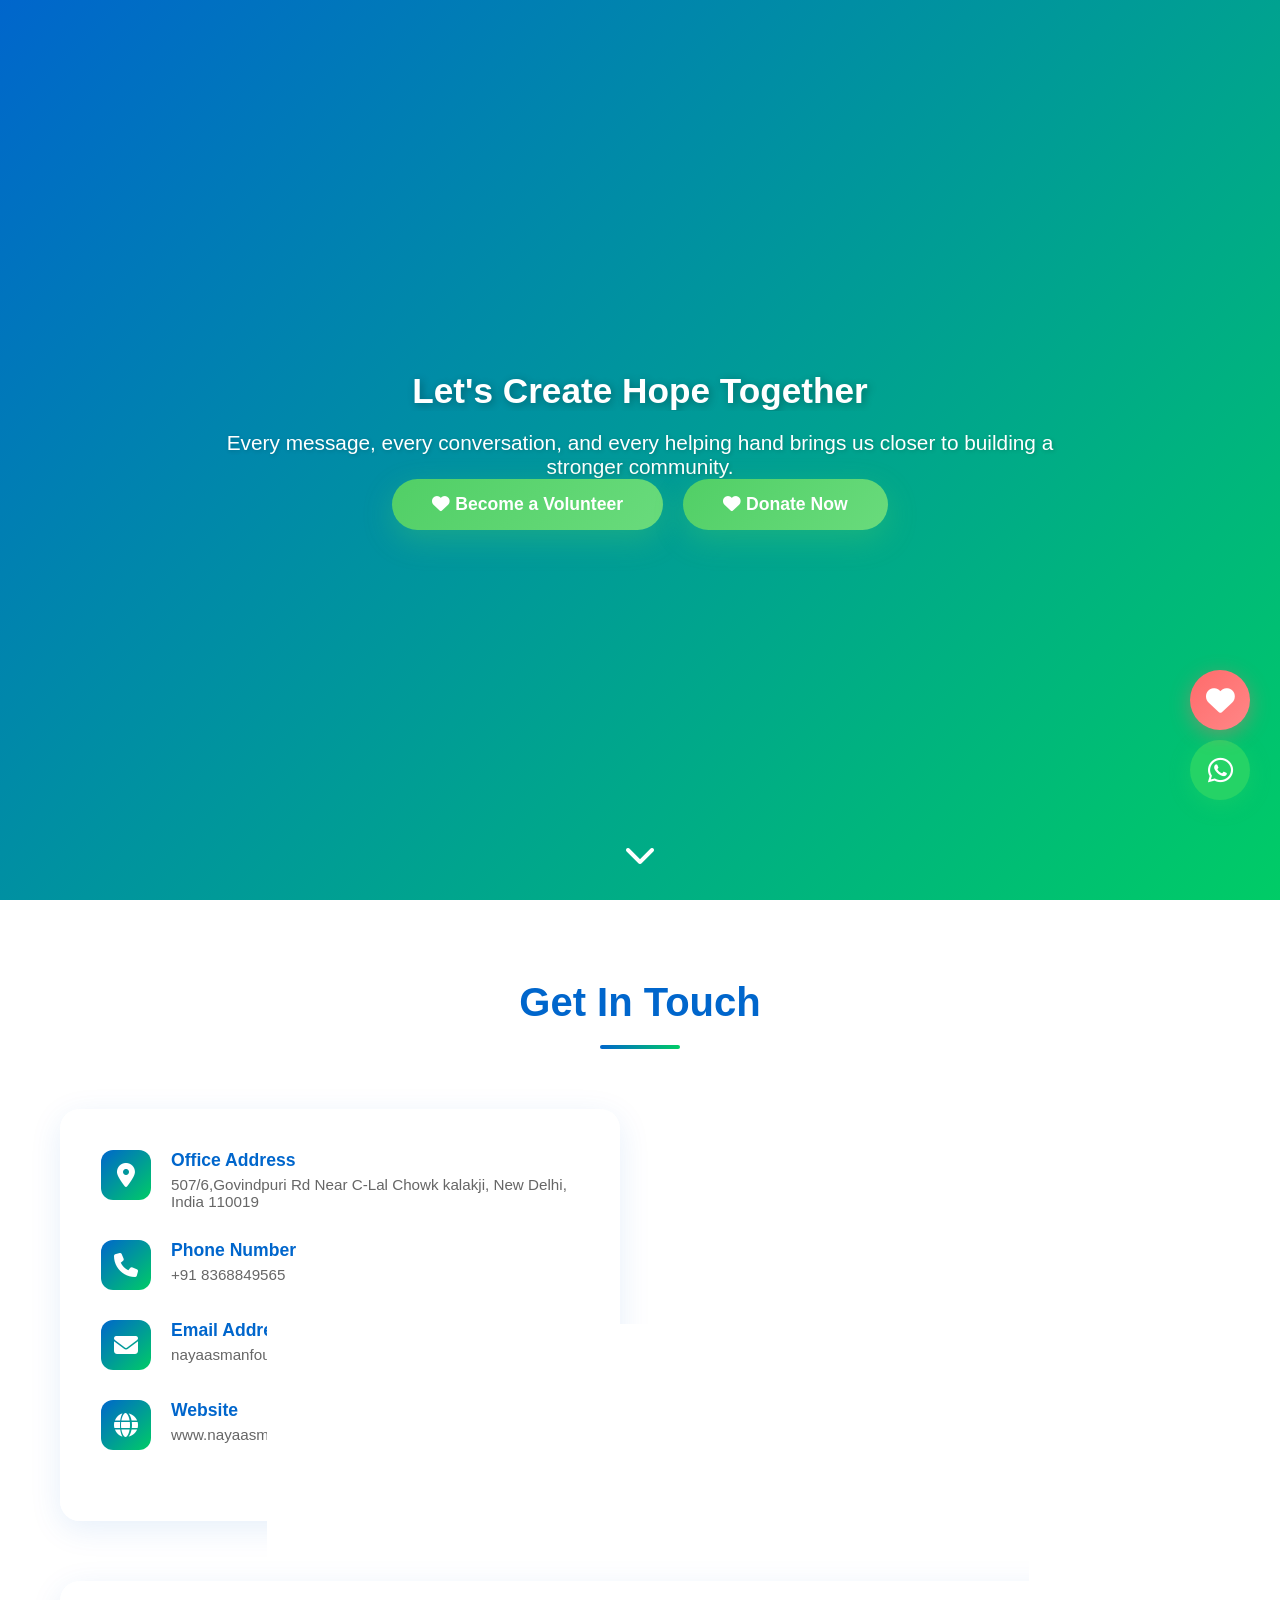
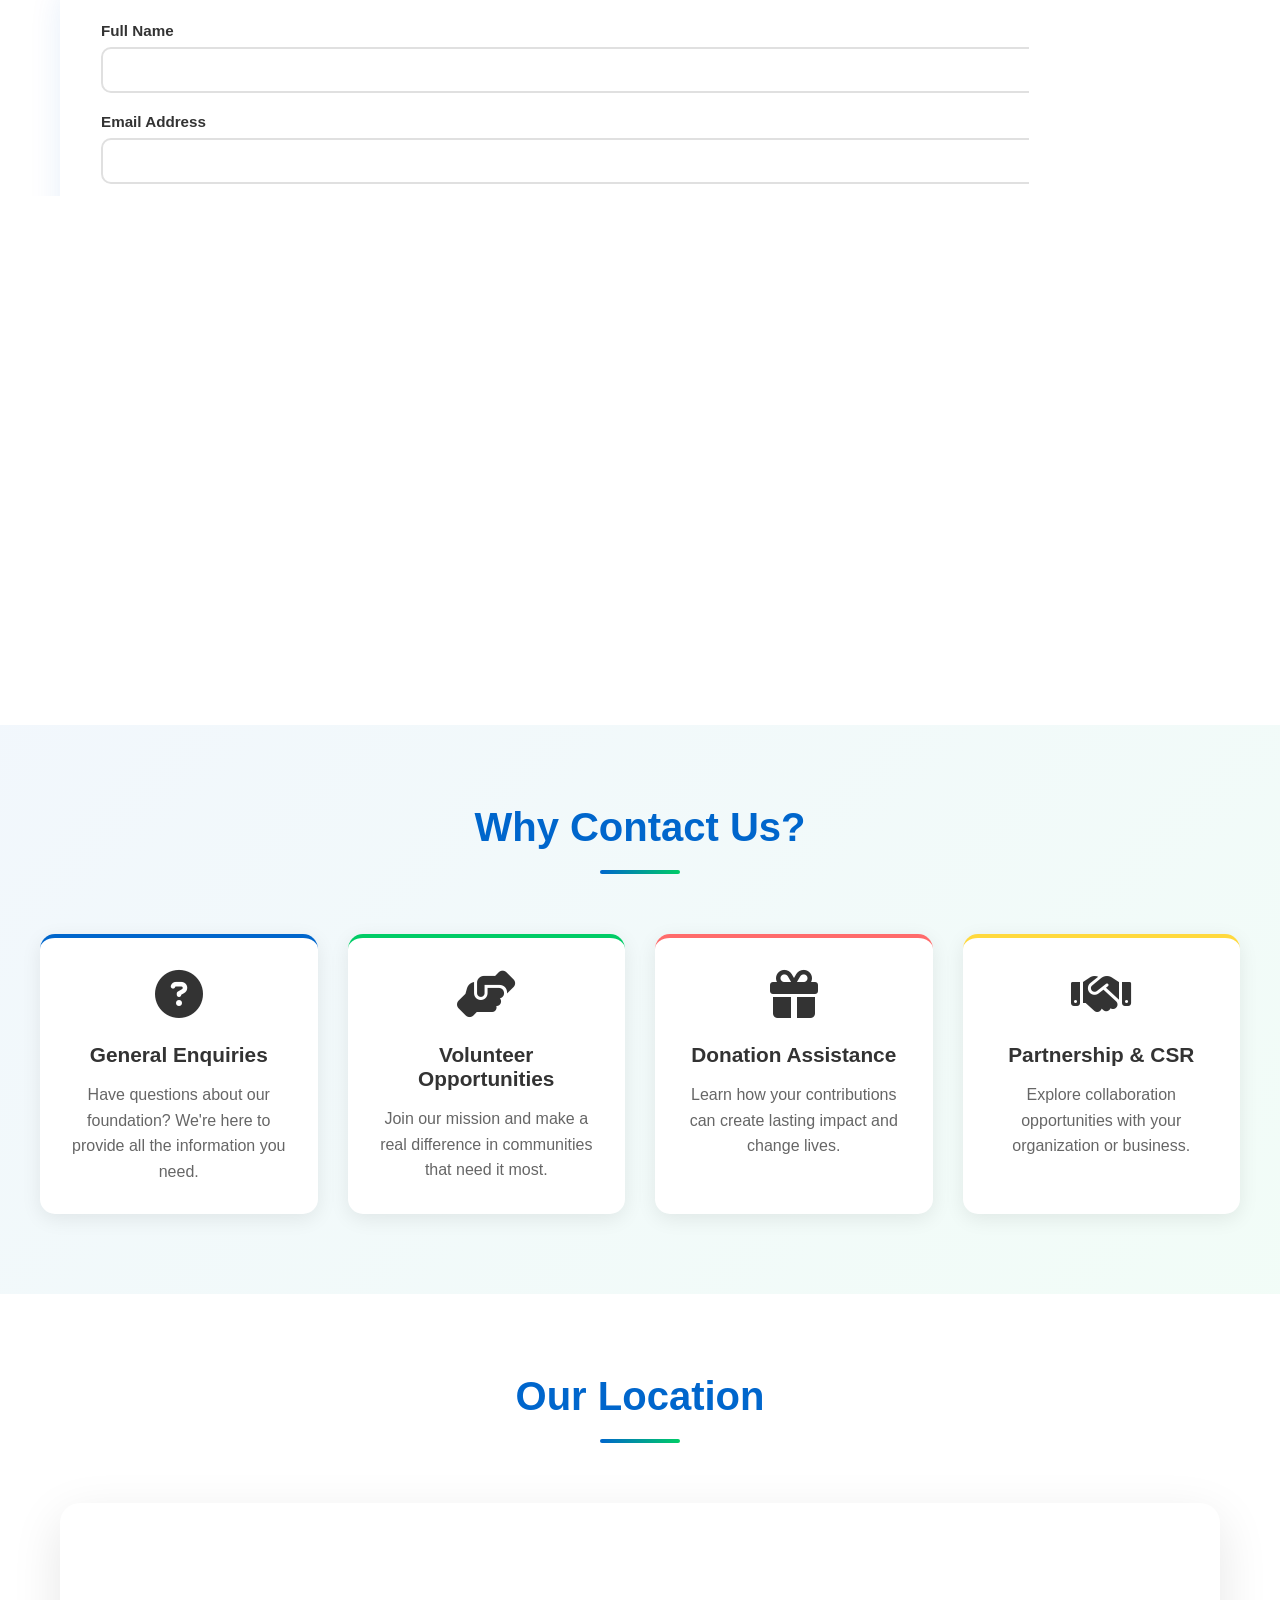
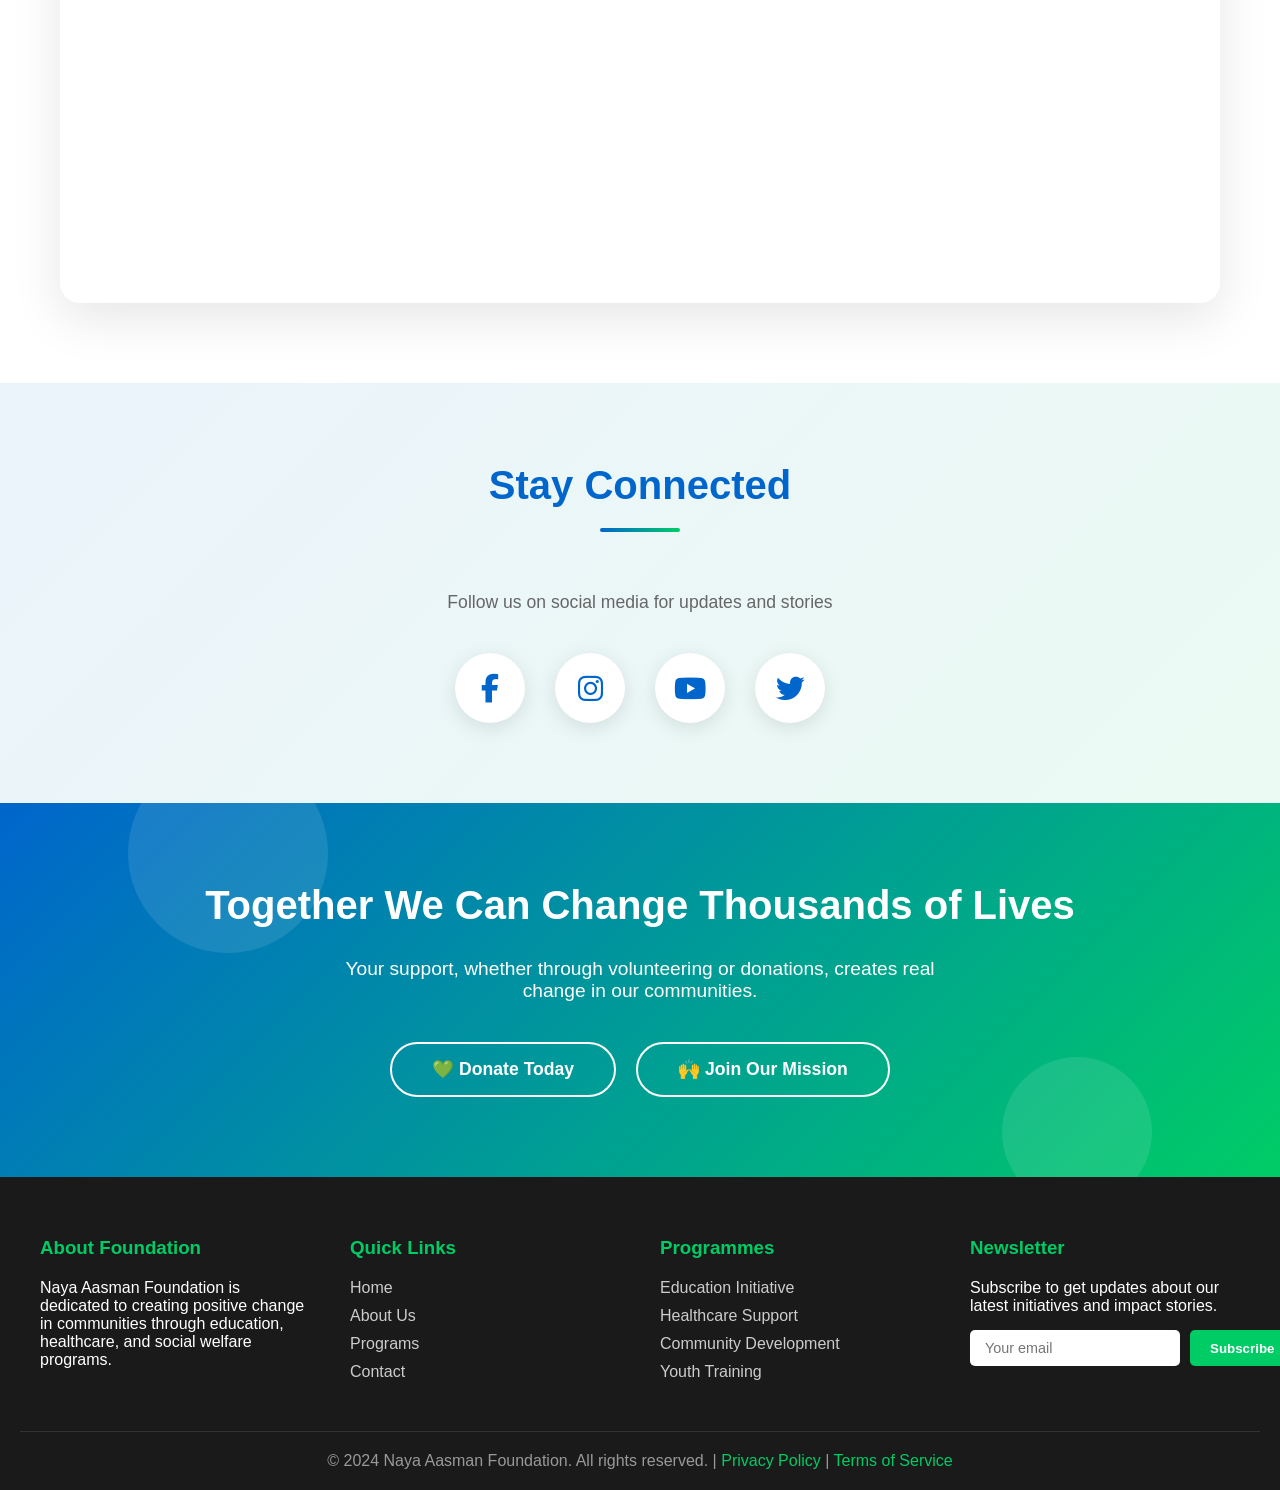
==== contact.html @ c6b13194 "Initial commit via Netlify [skip ci]" ====
<!DOCTYPE html>
<html lang="en">
<head>
    <meta charset="UTF-8">
    <meta name="viewport" content="width=device-width, initial-scale=1.0">
    <title>Contact Us - Naya Aasman Foundation</title>
    <link href="https://cdnjs.cloudflare.com/ajax/libs/font-awesome/6.4.0/css/all.min.css" rel="stylesheet">
    <link href="https://unpkg.com/aos@2.3.1/dist/aos.css" rel="stylesheet">
    <style>
        * {
            margin: 0;
            padding: 0;
            box-sizing: border-box;
        }

        body {
            font-family: 'Segoe UI', Tahoma, Geneva, Verdana, sans-serif;
            background: #ffffff;
            color: #333;
            overflow-x: hidden;
        }

        /* Scroll Progress Bar */
        .scroll-progress {
            position: fixed;
            top: 0;
            left: 0;
            height: 4px;
            background: linear-gradient(90deg, #0066cc, #00cc66);
            width: 0%;
            z-index: 1000;
        }

        /* Cursor Glow */
        .cursor-glow {
            position: fixed;
            width: 40px;
            height: 40px;
            border: 2px solid rgba(0, 102, 204, 0.5);
            border-radius: 50%;
            pointer-events: none;
            z-index: 999;
            box-shadow: 0 0 20px rgba(0, 102, 204, 0.3);
            display: none;
        }

        /* Hero Section */
        .hero {
            position: relative;
            height: 100vh;
            background: linear-gradient(135deg, #0066cc 0%, #00cc66 100%);
            display: flex;
            align-items: center;
            justify-content: center;
            overflow: hidden;
            color: white;
            text-align: center;
        }

        .hero::before {
            content: '';
            position: absolute;
            top: 0;
            left: 0;
            right: 0;
            bottom: 0;
            background: url('https://images.unsplash.com/photo-1559027615-cd2628902d4a?w=1200&h=800&fit=crop') center/cover;
            opacity: 0.4;
            z-index: 0;
        }

        .hero-content {
            position: relative;
            z-index: 1;
            animation: fadeInUp 1s ease-out;
        }

        .hero h1 {
            font-size: 2.2rem;
            font-weight: 700;
            margin-bottom: 20px;
            text-shadow: 2px 2px 8px rgba(0, 0, 0, 0.3);
            animation: typeWriter 3s steps(30) 0.5s forwards;
            overflow: hidden;
            white-space: normal;
            width: 100;
        }

        @keyframes typeWriter {
            from { width: 0; }
            to { width: 100%; }
        }

        .hero p {
            font-size: 1.3rem;
            margin-bottom: 40px;
            max-width: 600px;
            animation: fadeIn 1.5s ease-out 1s both;
            text-shadow: 1px 1px 4px rgba(0, 0, 0, 0.2);
            text-align: center;
            margin: 0 auto;
            width: 90%;
            max-width: 1000px;
        }   

        .hero-buttons {
            display: flex;
            gap: 20px;
            justify-content: center;
            flex-wrap: wrap;
            animation: fadeIn 1.5s ease-out 1.5s both;
        }

        .btn {
            padding: 15px 40px;
            font-size: 1.1rem;
            border: none;
            border-radius: 50px;
            cursor: pointer;
            font-weight: 600;
            transition: all 0.3s ease;
            position: relative;
            overflow: hidden;
        }

        .btn-primary {
            background: linear-gradient(135deg, #ff6b6b, #ff8787);
            color: white;
            box-shadow: 0 10px 30px rgba(255, 107, 107, 0.3);
        }

        .btn-primary:hover {
            transform: translateY(-3px);
            box-shadow: 0 15px 40px rgba(255, 107, 107, 0.5);
        }

        .btn-secondary {
            background: linear-gradient(135deg, #51cf66, #69db7c);
            color: white;
            box-shadow: 0 10px 30px rgba(81, 207, 102, 0.3);
        }

        .btn-secondary:hover {
            transform: translateY(-3px);
            box-shadow: 0 15px 40px rgba(81, 207, 102, 0.5);
        }

        .btn::before {
            content: '';
            position: absolute;
            top: 50%;
            left: 50%;
            width: 0;
            height: 0;
            border-radius: 50%;
            background: rgba(255, 255, 255, 0.3);
            transform: translate(-50%, -50%);
            transition: width 0.6s, height 0.6s;
        }

        .btn:active::before {
            width: 300px;
            height: 300px;
        }

        .scroll-indicator {
            position: absolute;
            bottom: 30px;
            left: 50%;
            transform: translateX(-50%);
            animation: bounce 2s infinite;
            z-index: 1;
        }

        @keyframes bounce {
            0%, 100% { transform: translateX(-50%) translateY(0); }
            50% { transform: translateX(-50%) translateY(10px); }
        }

        /* Contact Section */
        .contact-section {
            padding: 80px 20px;
            max-width: 1200px;
            margin: 0 auto;
        }

        .section-title {
            text-align: center;
            font-size: 2.5rem;
            margin-bottom: 60px;
            color: #0066cc;
            position: relative;
        }

        .section-title::after {
            content: '';
            display: block;
            width: 80px;
            height: 4px;
            background: linear-gradient(90deg, #0066cc, #00cc66);
            margin: 20px auto 0;
            border-radius: 2px;
        }

        .contact-grid {
            display: grid;
            grid-template-columns: 1fr 1fr;
            gap: 40px;
            margin-bottom: 60px;
        }

        .glass-card {
            background: rgba(255, 255, 255, 0.95);
            backdrop-filter: blur(10px);
            border: 1px solid rgba(255, 255, 255, 0.3);
            border-radius: 20px;
            padding: 40px;
            box-shadow: 0 8px 32px rgba(0, 102, 204, 0.1);
            transition: all 0.3s ease;
            position: relative;
            overflow: hidden;
        }

        .glass-card::before {
            content: '';
            position: absolute;
            top: -50%;
            right: -50%;
            width: 200px;
            height: 200px;
            background: linear-gradient(135deg, rgba(0, 102, 204, 0.1), transparent);
            border-radius: 50%;
            transition: all 0.3s ease;
        }

        .glass-card:hover {
            transform: translateY(-10px);
            box-shadow: 0 15px 50px rgba(0, 102, 204, 0.2);
            border-color: rgba(0, 102, 204, 0.3);
        }

        .glass-card:hover::before {
            top: -20%;
            right: -20%;
        }

        .contact-info-item {
            display: flex;
            align-items: flex-start;
            margin-bottom: 30px;
            gap: 20px;
        }

        .contact-icon {
            width: 50px;
            height: 50px;
            background: linear-gradient(135deg, #0066cc, #00cc66);
            border-radius: 12px;
            display: flex;
            align-items: center;
            justify-content: center;
            color: white;
            font-size: 1.5rem;
            flex-shrink: 0;
            transition: all 0.3s ease;
        }

        .contact-info-item:hover .contact-icon {
            transform: rotate(360deg) scale(1.1);
        }

        .contact-info-text h3 {
            font-size: 1.1rem;
            margin-bottom: 5px;
            color: #0066cc;
        }

        .contact-info-text p {
            color: #666;
            font-size: 0.95rem;
        }

        /* Form Styles */
        .form-group {
            margin-bottom: 20px;
        }

        .form-group label {
            display: block;
            margin-bottom: 8px;
            color: #333;
            font-weight: 600;
            font-size: 0.95rem;
        }

        .form-group input,
        .form-group textarea {
            width: 100%;
            padding: 12px 16px;
            border: 2px solid #e0e0e0;
            border-radius: 10px;
            font-family: inherit;
            font-size: 1rem;
            transition: all 0.3s ease;
            background: rgba(255, 255, 255, 0.8);
        }

        .form-group input:focus,
        .form-group textarea:focus {
            outline: none;
            border-color: #0066cc;
            box-shadow: 0 0 20px rgba(0, 102, 204, 0.3);
            background: white;
        }

        .form-group textarea {
            resize: vertical;
            min-height: 120px;
        }

        .submit-btn {
            width: 100%;
            padding: 14px;
            background: linear-gradient(135deg, #0066cc, #00cc66);
            color: white;
            border: none;
            border-radius: 10px;
            font-size: 1.1rem;
            font-weight: 600;
            cursor: pointer;
            transition: all 0.3s ease;
            position: relative;
            overflow: hidden;
        }

        .submit-btn:hover {
            transform: translateY(-2px);
            box-shadow: 0 10px 30px rgba(0, 102, 204, 0.3);
        }

        /* Why Contact Us Section */
        .why-section {
            padding: 80px 20px;
            background: linear-gradient(135deg, rgba(0, 102, 204, 0.05), rgba(0, 204, 102, 0.05));
        }

        .why-grid {
            display: grid;
            grid-template-columns: repeat(auto-fit, minmax(250px, 1fr));
            gap: 30px;
            max-width: 1200px;
            margin: 0 auto;
        }

        .why-card {
            background: white;
            padding: 30px;
            border-radius: 15px;
            text-align: center;
            box-shadow: 0 5px 20px rgba(0, 0, 0, 0.08);
            transition: all 0.3s ease;
            border-top: 4px solid #0066cc;
        }

        .why-card:nth-child(2) { border-top-color: #00cc66; }
        .why-card:nth-child(3) { border-top-color: #ff6b6b; }
        .why-card:nth-child(4) { border-top-color: #ffd93d; }

        .why-card:hover {
            transform: translateY(-10px);
            box-shadow: 0 15px 40px rgba(0, 0, 0, 0.15);
        }

        .why-icon {
            font-size: 3rem;
            margin-bottom: 20px;
        }

        .why-card h3 {
            font-size: 1.3rem;
            margin-bottom: 15px;
            color: #333;
        }

        .why-card p {
            color: #666;
            line-height: 1.6;
        }

        /* Map Section */
        .map-section {
            padding: 80px 20px;
            max-width: 1200px;
            margin: 0 auto;
        }

        .map-container {
            border-radius: 20px;
            overflow: hidden;
            box-shadow: 0 15px 50px rgba(0, 0, 0, 0.1);
            height: 400px;
        }

        .map-container iframe {
            width: 100%;
            height: 100%;
            border: none;
        }

        /* Social Section */
        .social-section {
            padding: 80px 20px;
            background: linear-gradient(135deg, rgba(0, 102, 204, 0.08), rgba(0, 204, 102, 0.08));
            text-align: center;
        }

        .social-icons {
            display: flex;
            justify-content: center;
            gap: 30px;
            flex-wrap: wrap;
            margin-top: 40px;
        }

        .social-icon {
            width: 70px;
            height: 70px;
            border-radius: 50%;
            background: white;
            display: flex;
            align-items: center;
            justify-content: center;
            font-size: 1.8rem;
            cursor: pointer;
            transition: all 0.3s ease;
            box-shadow: 0 5px 20px rgba(0, 0, 0, 0.1);
            color: #0066cc;
        }

        .social-icon:hover {
            transform: scale(1.2) rotate(10deg);
            box-shadow: 0 10px 40px rgba(0, 102, 204, 0.3);
            background: linear-gradient(135deg, #0066cc, #00cc66);
            color: white;
        }

        /* CTA Section */
        .cta-section {
            padding: 80px 20px;
            background: linear-gradient(135deg, #0066cc, #00cc66);
            color: white;
            text-align: center;
            position: relative;
            overflow: hidden;
        }

        .cta-section::before {
            content: '';
            position: absolute;
            width: 200px;
            height: 200px;
            background: rgba(255, 255, 255, 0.1);
            border-radius: 50%;
            top: -50px;
            left: 10%;
            animation: float 6s ease-in-out infinite;
        }

        .cta-section::after {
            content: '';
            position: absolute;
            width: 150px;
            height: 150px;
            background: rgba(255, 255, 255, 0.1);
            border-radius: 50%;
            bottom: -30px;
            right: 10%;
            animation: float 8s ease-in-out infinite;
        }

        @keyframes float {
            0%, 100% { transform: translateY(0px); }
            50% { transform: translateY(30px); }
        }

        .cta-content {
            position: relative;
            z-index: 1;
        }

        .cta-section h2 {
            font-size: 2.5rem;
            margin-bottom: 30px;
        }

        .cta-buttons {
            display: flex;
            gap: 20px;
            justify-content: center;
            flex-wrap: wrap;
        }

        .cta-btn {
            padding: 15px 40px;
            font-size: 1.1rem;
            border: 2px solid white;
            background: transparent;
            color: white;
            border-radius: 50px;
            cursor: pointer;
            font-weight: 600;
            transition: all 0.3s ease;
        }

        .cta-btn:hover {
            background: white;
            color: #0066cc;
            transform: translateY(-3px);
        }

        /* Footer */
        footer {
            background: #1a1a1a;
            color: #fff;
            padding: 60px 20px 20px;
        }

        .footer-grid {
            display: grid;
            grid-template-columns: repeat(auto-fit, minmax(250px, 1fr));
            gap: 40px;
            max-width: 1200px;
            margin: 0 auto 40px;
        }

        .footer-column h3 {
            margin-bottom: 20px;
            color: #00cc66;
        }

        .footer-column ul {
            list-style: none;
        }

        .footer-column ul li {
            margin-bottom: 10px;
        }

        .footer-column ul li a {
            color: #ccc;
            text-decoration: none;
            transition: color 0.3s ease;
        }

        .footer-column ul li a:hover {
            color: #00cc66;
        }

        .newsletter-form {
            display: flex;
            gap: 10px;
            margin-top: 15px;
        }

        .newsletter-form input {
            flex: 1;
            padding: 10px 15px;
            border: none;
            border-radius: 5px;
            font-size: 0.9rem;
        }

        .newsletter-form button {
            padding: 10px 20px;
            background: #00cc66;
            color: white;
            border: none;
            border-radius: 5px;
            cursor: pointer;
            font-weight: 600;
            transition: all 0.3s ease;
        }

        .newsletter-form button:hover {
            background: #0066cc;
        }

        .footer-bottom {
            border-top: 1px solid #333;
            padding-top: 20px;
            text-align: center;
            color: #999;
        }

        .back-to-top {
            position: fixed;
            bottom: 30px;
            right: 30px;
            width: 50px;
            height: 50px;
            background: linear-gradient(135deg, #0066cc, #00cc66);
            color: white;
            border: none;
            border-radius: 50%;
            cursor: pointer;
            display: none;
            align-items: center;
            justify-content: center;
            font-size: 1.5rem;
            transition: all 0.3s ease;
            z-index: 100;
        }

        .back-to-top:hover {
            transform: translateY(-5px);
            box-shadow: 0 10px 30px rgba(0, 102, 204, 0.3);
        }

        /* Floating Buttons */
        .floating-whatsapp {
            position: fixed;
            bottom: 100px;
            right: 30px;
            width: 60px;
            height: 60px;
            background: #25d366;
            border-radius: 50%;
            display: flex;
            align-items: center;
            justify-content: center;
            color: white;
            font-size: 1.8rem;
            cursor: pointer;
            box-shadow: 0 5px 20px rgba(37, 211, 102, 0.4);
            transition: all 0.3s ease;
            z-index: 100;
        }

        .floating-whatsapp:hover {
            transform: scale(1.1);
            box-shadow: 0 8px 30px rgba(37, 211, 102, 0.6);
        }

        .floating-donate {
            position: fixed;
            bottom: 170px;
            right: 30px;
            width: 60px;
            height: 60px;
            background: linear-gradient(135deg, #ff6b6b, #ff8787);
            border-radius: 50%;
            display: flex;
            align-items: center;
            justify-content: center;
            color: white;
            font-size: 1.8rem;
            cursor: pointer;
            box-shadow: 0 5px 20px rgba(255, 107, 107, 0.4);
            transition: all 0.3s ease;
            z-index: 100;
        }

        .floating-donate:hover {
            transform: scale(1.1);
            box-shadow: 0 8px 30px rgba(255, 107, 107, 0.6);
        }

        /* Responsive */
        @media (max-width: 768px) {
            .hero h1 {
                font-size: 2.3rem;
            }

            .hero p {
                font-size: 1rem;
            }

            .contact-grid {
                grid-template-columns: 1fr;
            }

            .hero-buttons {
                flex-direction: column;
                align-items: center;
            }

            .btn {
                width: 100%;
                max-width: 300px;
            }

            .section-title {
                font-size: 2rem;
            }

            .cta-section h2 {
                font-size: 1.8rem;
            }

            .social-icons {
                gap: 20px;
            }

            .social-icon {
                width: 60px;
                height: 60px;
                font-size: 1.5rem;
            }
        }

        /* Animations */
        @keyframes fadeInUp {
            from {
                opacity: 0;
                transform: translateY(30px);
            }
            to {
                opacity: 1;
                transform: translateY(0);
            }
        }

        @keyframes fadeIn {
            from { opacity: 0; }
            to { opacity: 1; }
        }

        @keyframes slideInLeft {
            from {
                opacity: 0;
                transform: translateX(-30px);
            }
            to {
                opacity: 1;
                transform: translateX(0);
            }
        }

        @keyframes slideInRight {
            from {
                opacity: 0;
                transform: translateX(30px);
            }
            to {
                opacity: 1;
                transform: translateX(0);
            }
        }

        @keyframes zoomIn {
            from {
                opacity: 0;
                transform: scale(0.8);
            }
            to {
                opacity: 1;
                transform: scale(1);
            }
        }

        @keyframes pulse {
            0%, 100% { transform: scale(1); }
            50% { transform: scale(1.05); }
        }
    </style>
</head>
<body>
    <!-- Scroll Progress Bar -->
    <div class="scroll-progress"></div>

    <!-- Cursor Glow -->
    <div class="cursor-glow"></div>

    <!-- Hero Section -->
    <section class="hero">
        <div class="hero-content">
            <h1>Let's Create Hope Together</h1>
            <p>Every message, every conversation, and every helping hand brings us closer to building a stronger community.</p>
            <div class="hero-buttons">
              <button class="btn btn-secondary"
onclick="window.open('https://docs.google.com/forms/d/e/1FAIpQLSdoHEEeg2iQK3jfkUw9FH0BPsLVIeZlTxKzeRnTHbmZfkricw/viewform?usp=sharing','_blank')">
    <i class="fas fa-heart"></i> Become a Volunteer
</button>
             <button class="btn btn-secondary" onclick="scrollToSection('cta')">
                    <i class="fas fa-heart"></i> Donate Now
                </button>
            </div>
        </div>
        <div class="scroll-indicator">
            <i class="fas fa-chevron-down" style="font-size: 2rem; color: white;"></i>
        </div>
    </section>

    <!-- Contact Section -->
    <section class="contact-section" id="contact">
        <h2 class="section-title" data-aos="fade-up">Get In Touch</h2>
        
        <div class="contact-grid">
            <!-- Left Card - Contact Info -->
            <div class="glass-card" data-aos="fade-right">
                <div class="contact-info-item">
                    <div class="contact-icon">
                        <i class="fas fa-map-marker-alt"></i>
                    </div>
                    <div class="contact-info-text">
                        <h3>Office Address</h3>
                        <p>507/6,Govindpuri Rd Near C-Lal Chowk kalakji, New Delhi, India 110019</p>
                    </div>
                </div>

                <div class="contact-info-item">
                    <div class="contact-icon">
                        <i class="fas fa-phone"></i>
                    </div>
                    <div class="contact-info-text">
                        <h3>Phone Number</h3>
                        <p>+91 8368849565</p>
                    </div>
                </div>

                <div class="contact-info-item">
                    <div class="contact-icon">
                        <i class="fas fa-envelope"></i>
                    </div>
                    <div class="contact-info-text">
                        <h3>Email Address</h3>
                        <p>nayaasmanfoundation26@gmail.com</p>
                    </div>
                </div>

                <div class="contact-info-item">
                    <div class="contact-icon">
                        <i class="fas fa-globe"></i>
                    </div>
                    <div class="contact-info-text">
                        <h3>Website</h3>
                        <p>www.nayaasmanfoundation.in</p>
                    </div>
                </div>

                    </div>
                    </div>
                </div>
            </div>

            <!-- Right Card - Contact Form -->
            <div class="glass-card" data-aos="fade-left">
                <form id="contactForm" onsubmit="handleSubmit(event)">
                    <div class="form-group">
                        <label for="name">Full Name</label>
                        <input type="text" id="name" name="name" required>
                    </div>

                    <div class="form-group">
                        <label for="email">Email Address</label>
                        <input type="email" id="email" name="email" required>
                    </div>

                    <div class="form-group">
                        <label for="phone">Phone Number</label>
                        <input type="tel" id="phone" name="phone">
                    </div>

                    <div class="form-group">
                        <label for="subject">Subject</label>
                        <input type="text" id="subject" name="subject" required>
                    </div>

                    <div class="form-group">
                        <label for="message">Message</label>
                        <textarea id="message" name="message" required></textarea>
                    </div>

                    <button type="submit" class="submit-btn">
                        <i class="fas fa-paper-plane"></i> Send Message
                    </button>
                </form>
            </div>
        </div>
    </section>

    <!-- Why Contact Us Section -->
    <section class="why-section">
        <h2 class="section-title" data-aos="fade-up">Why Contact Us?</h2>
        
        <div class="why-grid">
            <div class="why-card" data-aos="zoom-in">
                <div class="why-icon">
                    <i class="fas fa-question-circle"></i>
                </div>
                <h3>General Enquiries</h3>
                <p>Have questions about our foundation? We're here to provide all the information you need.</p>
            </div>

            <div class="why-card" data-aos="zoom-in" data-aos-delay="100">
                <div class="why-icon">
                    <i class="fas fa-hands-helping"></i>
                </div>
                <h3>Volunteer Opportunities</h3>
                <p>Join our mission and make a real difference in communities that need it most.</p>
            </div>

            <div class="why-card" data-aos="zoom-in" data-aos-delay="200">
                <div class="why-icon">
                    <i class="fas fa-gift"></i>
                </div>
                <h3>Donation Assistance</h3>
                <p>Learn how your contributions can create lasting impact and change lives.</p>
            </div>

            <div class="why-card" data-aos="zoom-in" data-aos-delay="300">
                <div class="why-icon">
                    <i class="fas fa-handshake"></i>
                </div>
                <h3>Partnership & CSR</h3>
                <p>Explore collaboration opportunities with your organization or business.</p>
            </div>
        </div>
    </section>

    <!-- Map Section -->
    <section class="map-section">
        <h2 class="section-title" data-aos="fade-up">Our Location</h2>
        <div class="map-container" data-aos="zoom-in">
            <iframe src="https://www.google.com/maps?q=House%20No.507/6,%20Govindpuri%20Road,%20Near%20C-Lal%20Chowk,%20Kalkaji,%20New%20Delhi,%20Delhi%20110019&output=embed"
             allowfullscreen="" loading="lazy" referrerpolicy="no-referrer-when-downgrade"></iframe>

         </div>
    </section>

    <!-- Social Media Section -->
    <section class="social-section">
        <h2 class="section-title" data-aos="fade-up">Stay Connected</h2>
        <p style="font-size: 1.1rem; color: #666; margin-bottom: 30px;">Follow us on social media for updates and stories</p>
        
        <div class="social-icons">
            <div class="social-icon" data-aos="zoom-in" onclick="window.open('https://www.facebook.com/share/1DThBAtfhg/','_blank')">
                <i class="fab fa-facebook-f"></i>
            </div>
            <div class="social-icon" data-aos="zoom-in" data-aos-delay="100" onclick="window.open('https://www.instagram.com/nayaaasmanfoundation143?igsh=OGJtY2ptcmdudWdv','_blank')">
                <i class="fab fa-instagram"></i>
            </div>
            
            <div class="social-icon" data-aos="zoom-in" data-aos-delay="300" onclick="window.open('https://youtube.com/@jyotidhiman-e2y?si=2LieQbLExZByF5TI','_blank')">
                <i class="fab fa-youtube"></i>
            </div>
            <div class="social-icon" data-aos="zoom-in" data-aos-delay="400" onclick="window.open('#')">
                <i class="fab fa-twitter"></i>
            </div>
           
        </div>
    </section>

    <!-- CTA Section -->
    <section class="cta-section" id="cta">
        <div class="cta-content" data-aos="fade-up">
            <h2>Together We Can Change Thousands of Lives</h2>
            <p style="font-size: 1.2rem; margin: 20px 0 40px; max-width: 600px; margin-left: auto; margin-right: auto;">Your support, whether through volunteering or donations, creates real change in our communities.</p>
            <div class="cta-buttons">
                <button class="cta-btn" onclick="window.location.href='donation.html'">
                💚 Donate Today</button>
                <button class="cta-btn" onclick="window.location.href='index.html'">
    🙌 Join Our Mission
</button>
            </div>
        </div>
    </section>

    <!-- Footer -->
    <footer>
        <div class="footer-grid">
            <div class="footer-column">
                <h3>About Foundation</h3>
                <p>Naya Aasman Foundation is dedicated to creating positive change in communities through education, healthcare, and social welfare programs.</p>
            </div>

            <div class="footer-column">
                <h3>Quick Links</h3>
                <ul>
                 <li><a href="index.html">Home</a></li>                    <li><a href="#about">About Us</a></li>
                    <li><a href="#programs">Programs</a></li>
                    <li><a href="#contact">Contact</a></li>
                </ul>
            </div>

            <div class="footer-column">
                <h3>Programmes</h3>
                <ul>
                    <li><a href="#">Education Initiative</a></li>
                    <li><a href="#">Healthcare Support</a></li>
                    <li><a href="#">Community Development</a></li>
                    <li><a href="#">Youth Training</a></li>
                </ul>
            </div>

            <div class="footer-column">
                <h3>Newsletter</h3>
                <p>Subscribe to get updates about our latest initiatives and impact stories.</p>
                <div class="newsletter-form">
                    <input type="email" placeholder="Your email">
                    <button type="button">Subscribe</button>
                </div>
            </div>
        </div>

        <div class="footer-bottom">
            <p>&copy; 2024 Naya Aasman Foundation. All rights reserved. | <a href="#" style="color: #00cc66; text-decoration: none;">Privacy Policy</a> | <a href="#" style="color: #00cc66; text-decoration: none;">Terms of Service</a></p>
        </div>
    </footer>

    <!-- Floating Buttons -->
    <div class="floating-whatsapp" onclick="window.open('https://wa.me/918368849565')">
        <i class="fab fa-whatsapp"></i>
    </div>

    <div class="floating-donate" onclick="scrollToSection('cta')">
        <i class="fas fa-heart"></i>
    </div>

    <!-- Back to Top Button -->
    <button class="back-to-top" id="backToTop" onclick="scrollToTop()">
        <i class="fas fa-arrow-up"></i>
    </button>

    <!-- Scripts -->
    <script src="https://unpkg.com/aos@2.3.1/dist/aos.js"></script>
    <script>
        // Initialize AOS
        AOS.init({
            duration: 1000,
            once: false,
            mirror: true
        });

        // Scroll Progress Bar
        window.addEventListener('scroll', () => {
            const scrollTop = window.scrollY;
            const docHeight = document.documentElement.scrollHeight - window.innerHeight;
            const scrollPercent = (scrollTop / docHeight) * 100;
            document.querySelector('.scroll-progress').style.width = scrollPercent + '%';

            // Show/Hide Back to Top Button
            const backToTop = document.getElementById('backToTop');
            if (scrollTop > 300) {
                backToTop.style.display = 'flex';
            } else {
                backToTop.style.display = 'none';
            }
        });

        // Cursor Glow Effect
        const cursorGlow = document.querySelector('.cursor-glow');
        document.addEventListener('mousemove', (e) => {
            cursorGlow.style.left = e.clientX - 20 + 'px';
            cursorGlow.style.top = e.clientY - 20 + 'px';
            cursorGlow.style.display = 'block';
        });

        document.addEventListener('mouseleave', () => {
            cursorGlow.style.display = 'none';
        });

        // Smooth Scroll
        function scrollToSection(sectionId) {
            const section = document.getElementById(sectionId);
            if (section) {
                section.scrollIntoView({ behavior: 'smooth' });
            }
        }

        // Back to Top
        function scrollToTop() {
            window.scrollTo({ top: 0, behavior: 'smooth' });
        }

        // Form Submission
        function handleSubmit(event) {
            event.preventDefault();
            
            const form = event.target;
            const formData = new FormData(form);
            
            // Show success animation
            const submitBtn = form.querySelector('.submit-btn');
            const originalText = submitBtn.innerHTML;
            submitBtn.innerHTML = '<i class="fas fa-check"></i> Message Sent!';
            submitBtn.style.background = 'linear-gradient(135deg, #51cf66, #69db7c)';
            
            // Reset form
            form.reset();
            
            // Reset button after 3 seconds
            setTimeout(() => {
                submitBtn.innerHTML = originalText;
                submitBtn.style.background = 'linear-gradient(135deg, #0066cc, #00cc66)';
            }, 3000);
        }

        // Parallax Effect on Scroll
        window.addEventListener('scroll', () => {
            const hero = document.querySelector('.hero');
            const scrollPosition = window.scrollY;
            hero.style.backgroundPosition = `center ${scrollPosition * 0.5}px`;
        });
    </script>
</body>
</html>
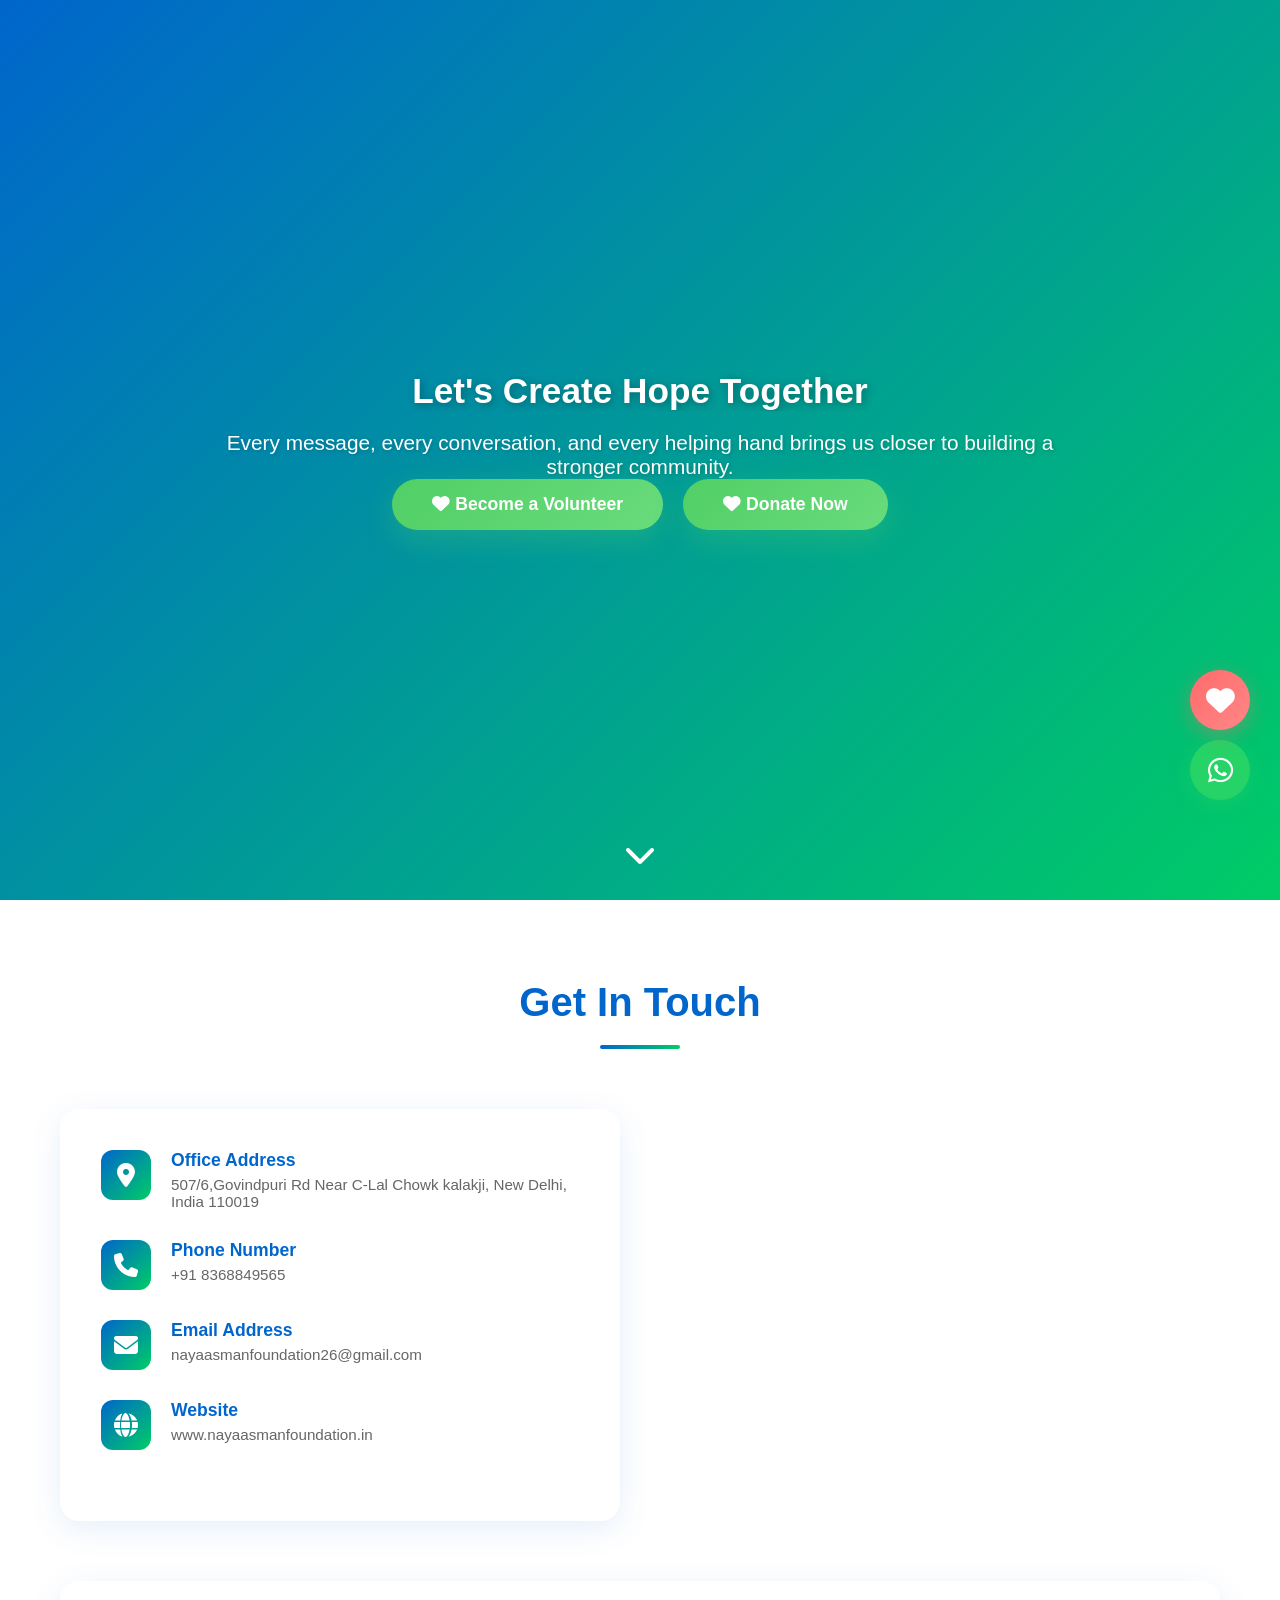
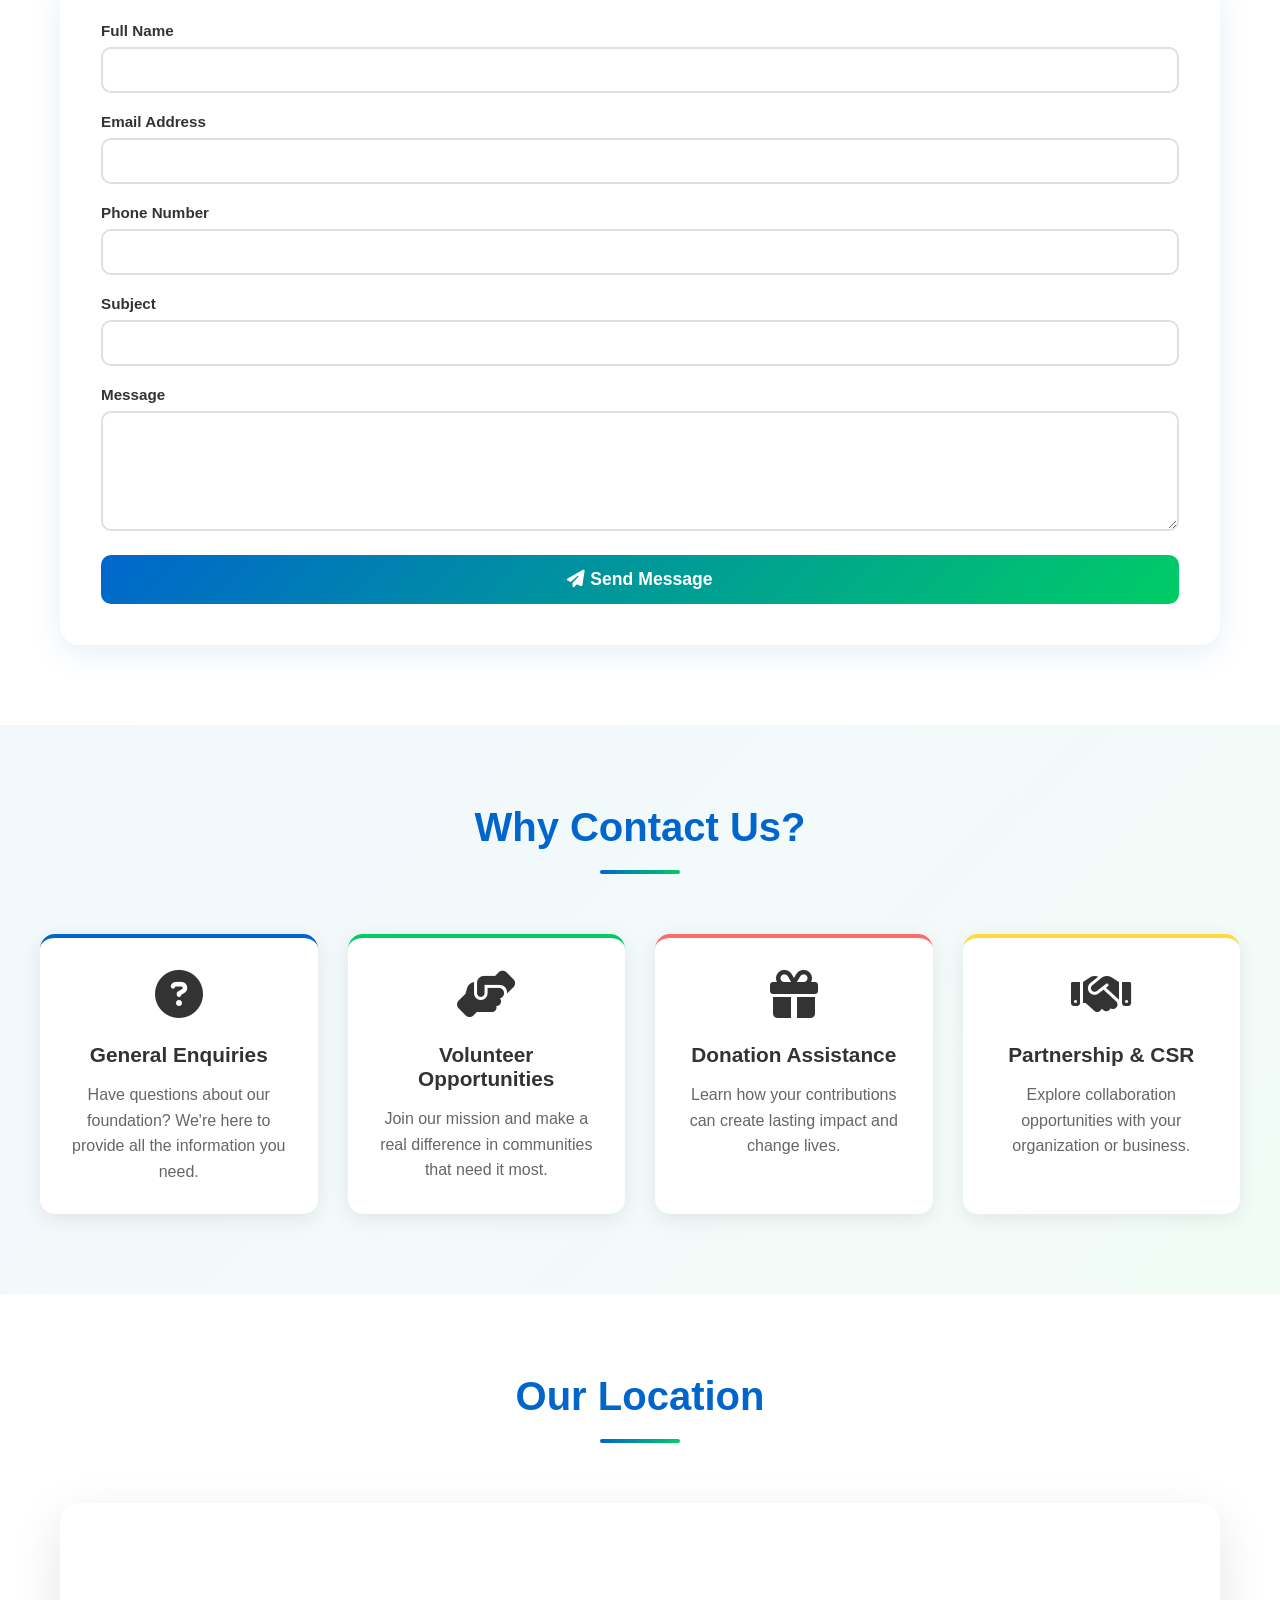
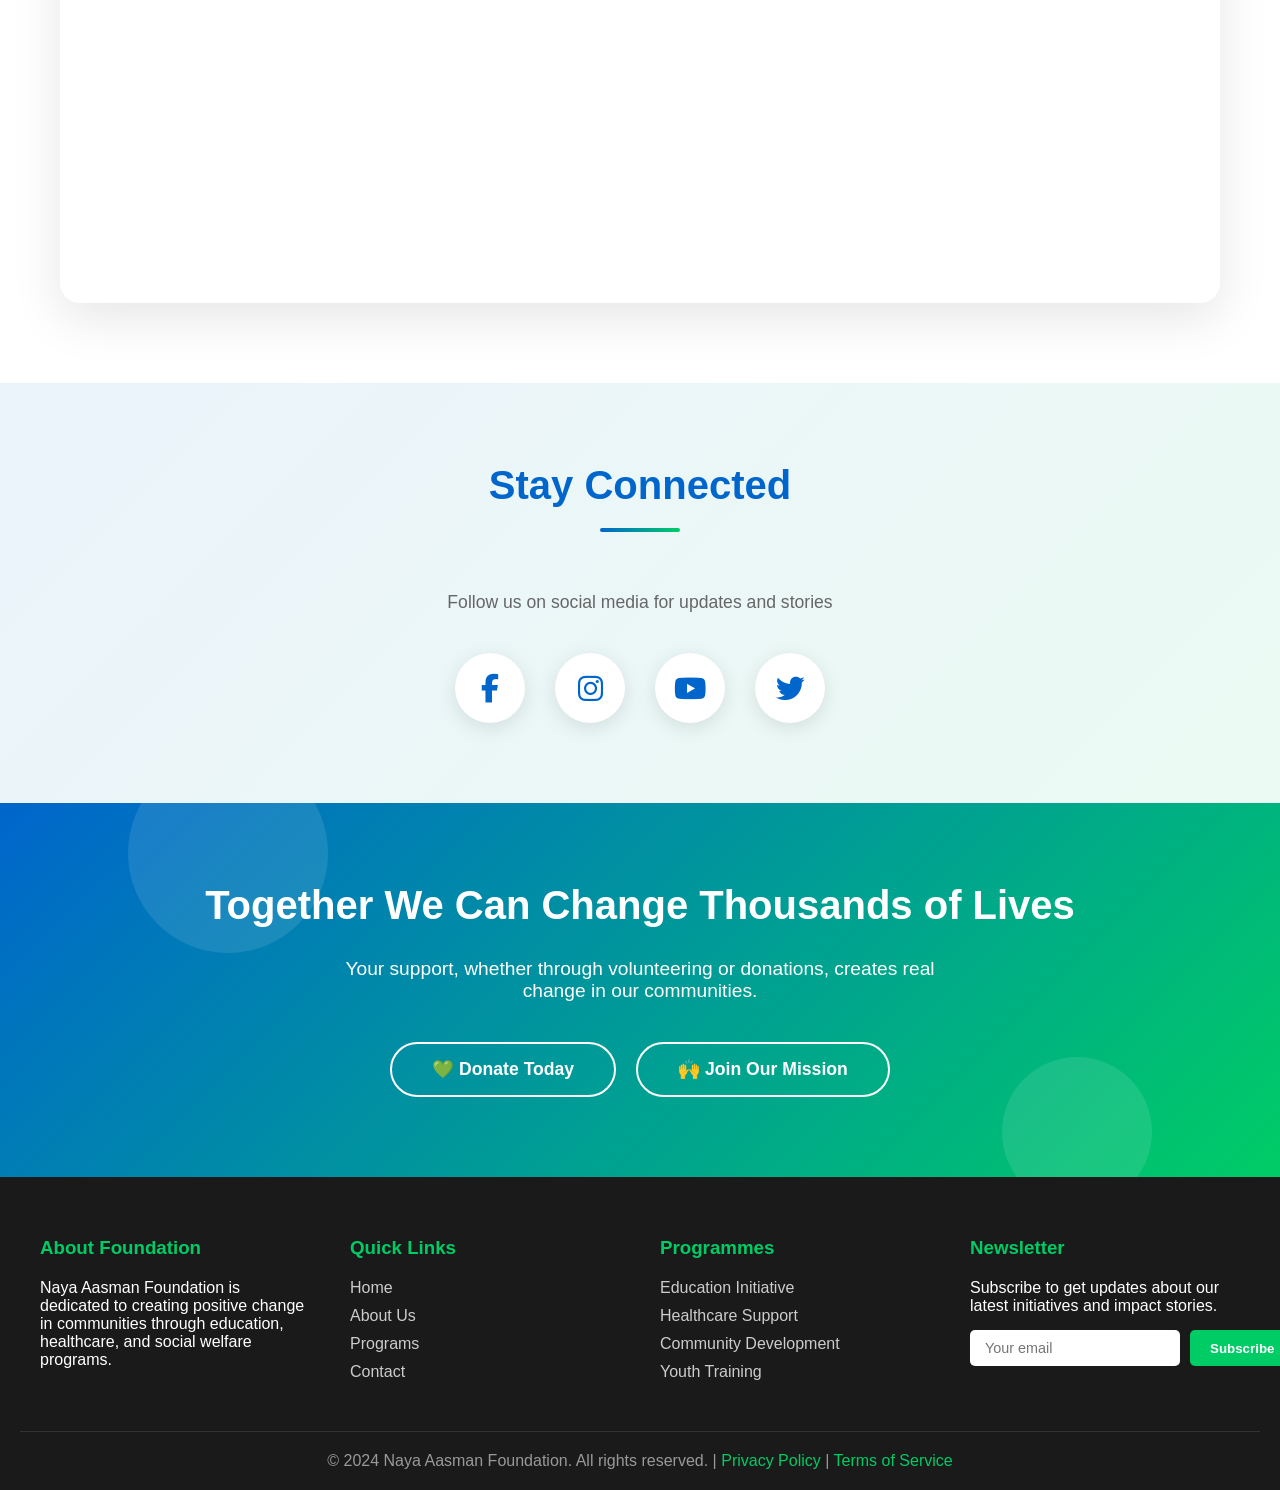
==== commit 922867cc: "Update print statement from 'Hello' to 'Goodbye'" ====
--- a/contact.html
+++ b/contact.html
@@ -778,7 +778,7 @@
             <p>Every message, every conversation, and every helping hand brings us closer to building a stronger community.</p>
             <div class="hero-buttons">
               <button class="btn btn-secondary"
-onclick="window.open('https://docs.google.com/forms/d/e/1FAIpQLSdoHEEeg2iQK3jfkUw9FH0BPsLVIeZlTxKzeRnTHbmZfkricw/viewform?usp=sharing','_blank')">
+onclick="window.open('https://forms.gle/YYh3zVbC165AT2vQ8','_blank')">
     <i class="fas fa-heart"></i> Become a Volunteer
 </button>
              <button class="btn btn-secondary" onclick="scrollToSection('cta')">
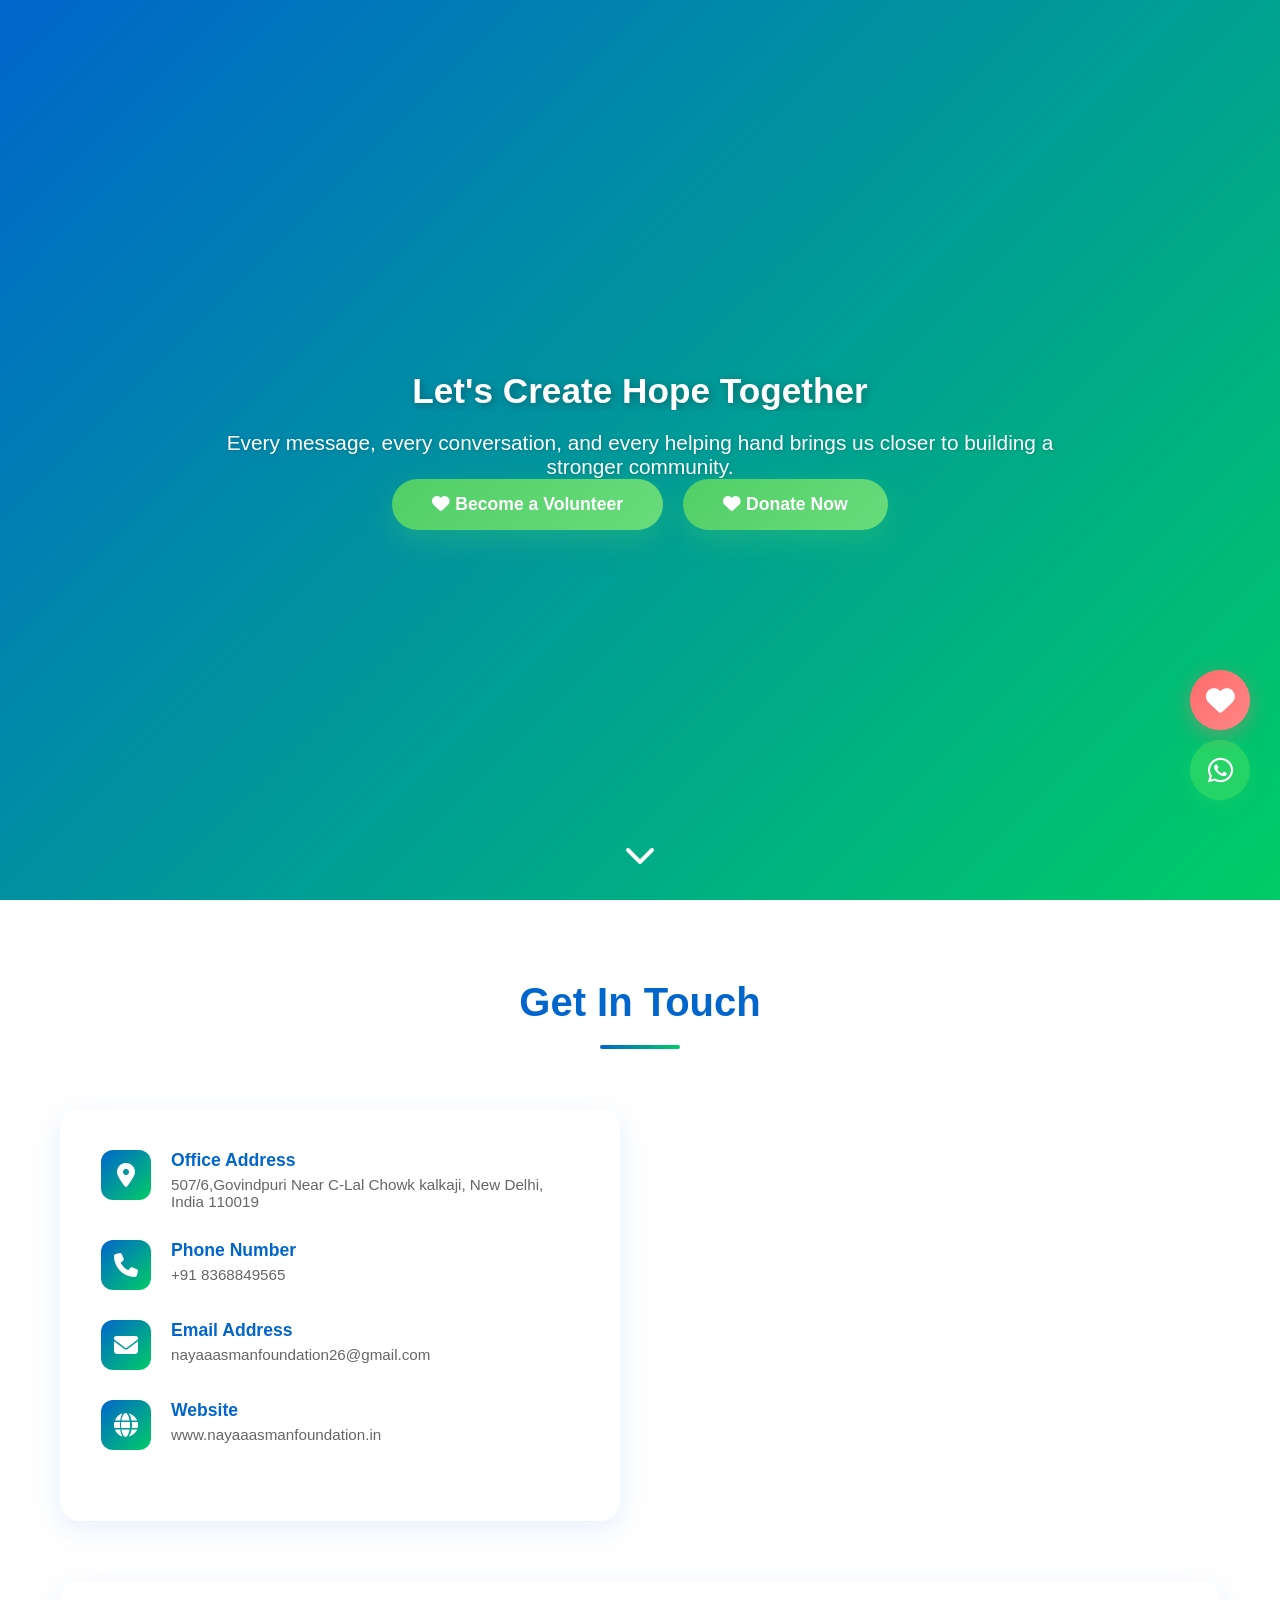
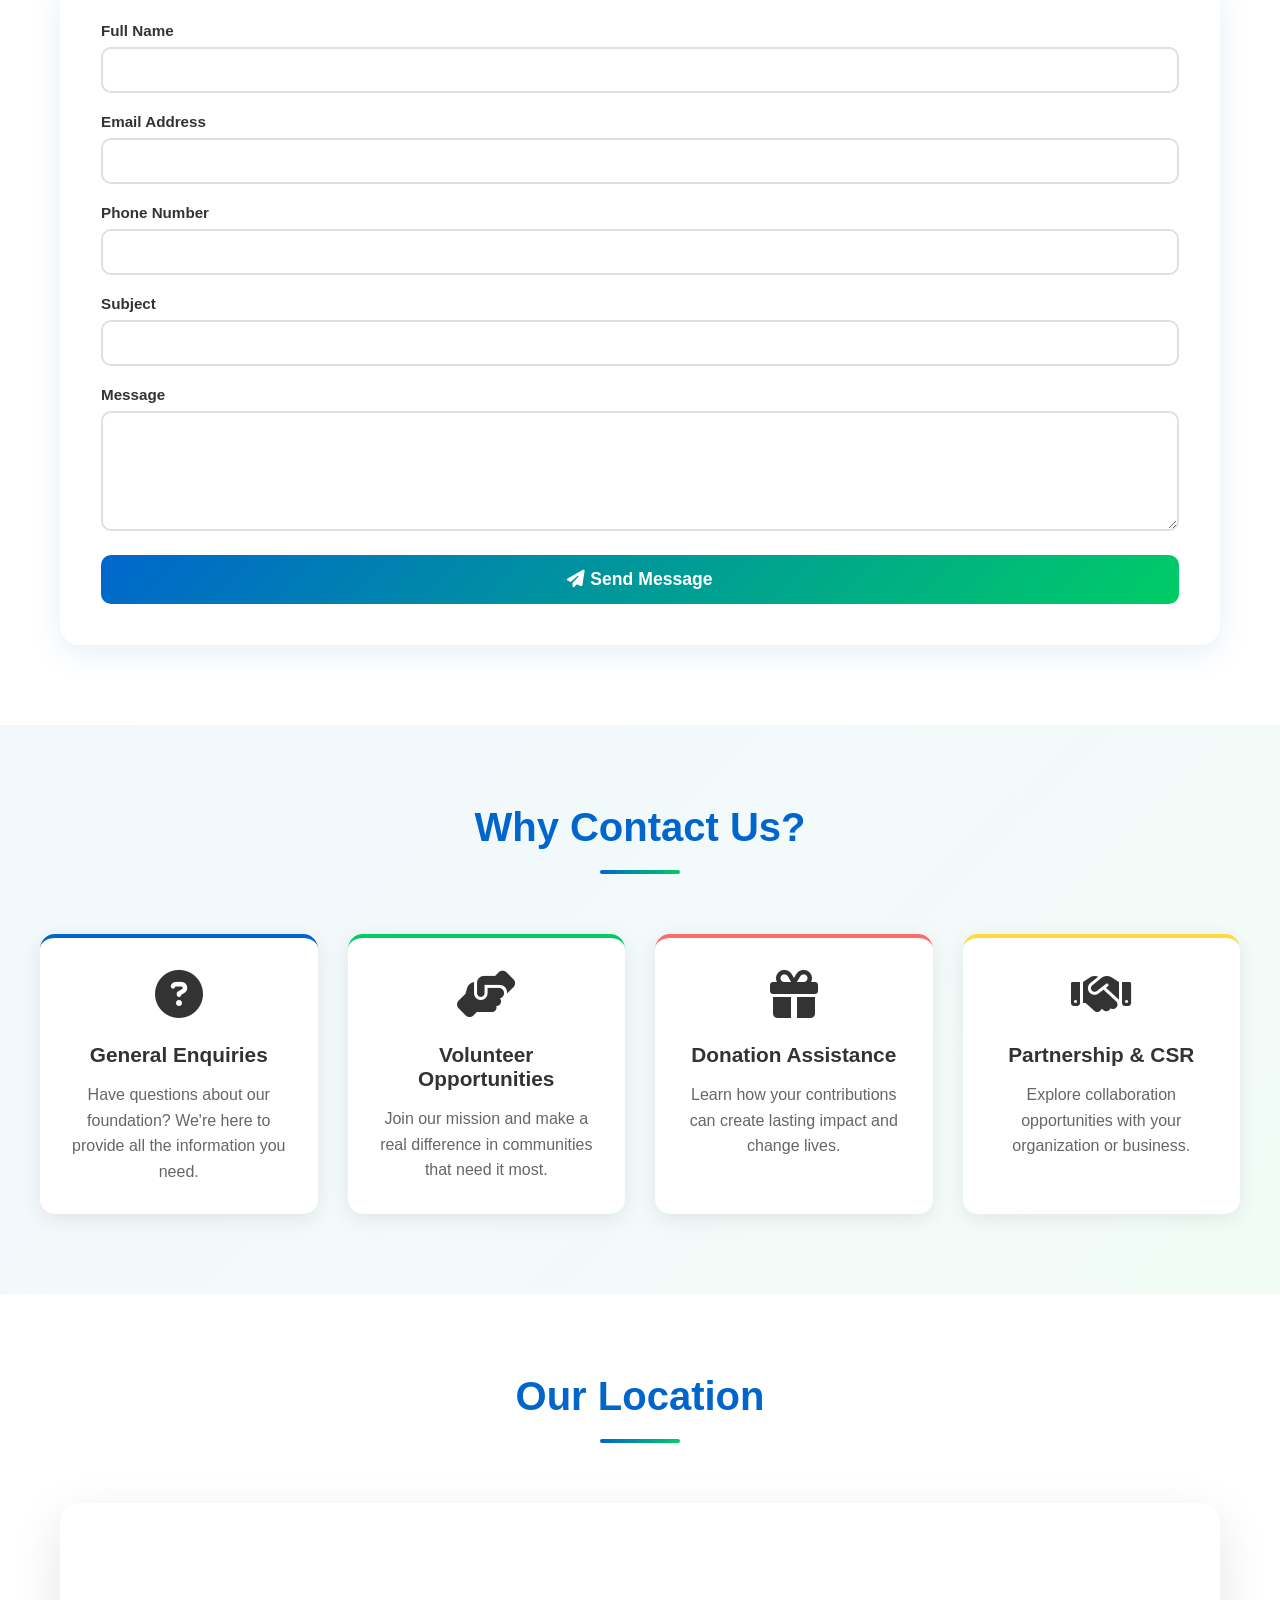
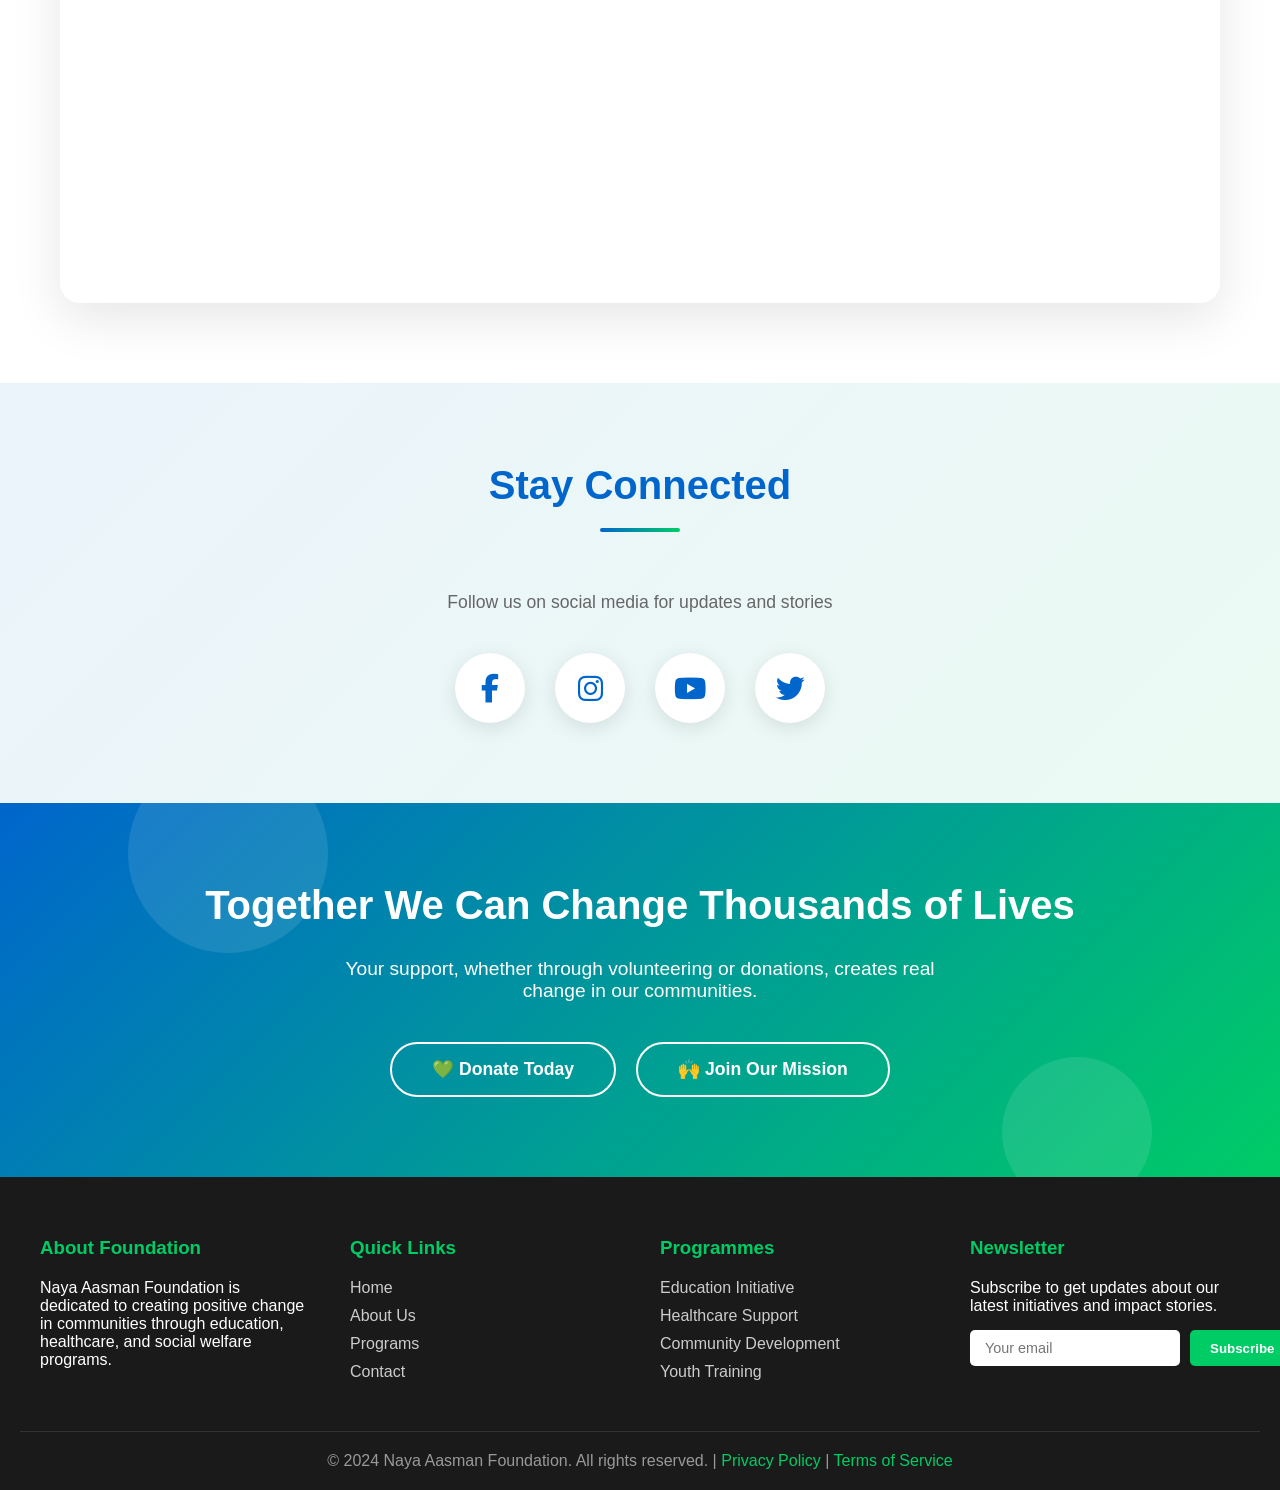
==== commit eec09e6f: "Update contact.html" ====
--- a/contact.html
+++ b/contact.html
@@ -804,7 +804,7 @@
                     </div>
                     <div class="contact-info-text">
                         <h3>Office Address</h3>
-                        <p>507/6,Govindpuri Rd Near C-Lal Chowk kalakji, New Delhi, India 110019</p>
+                        <p>507/6,Govindpuri Near C-Lal Chowk kalkaji, New Delhi, India 110019</p>
                     </div>
                 </div>
 
@@ -824,7 +824,7 @@
                     </div>
                     <div class="contact-info-text">
                         <h3>Email Address</h3>
-                        <p>nayaasmanfoundation26@gmail.com</p>
+                        <p>nayaaasmanfoundation26@gmail.com</p>
                     </div>
                 </div>
 
@@ -834,7 +834,7 @@
                     </div>
                     <div class="contact-info-text">
                         <h3>Website</h3>
-                        <p>www.nayaasmanfoundation.in</p>
+                        <p>www.nayaaasmanfoundation.in</p>
                     </div>
                 </div>
 
